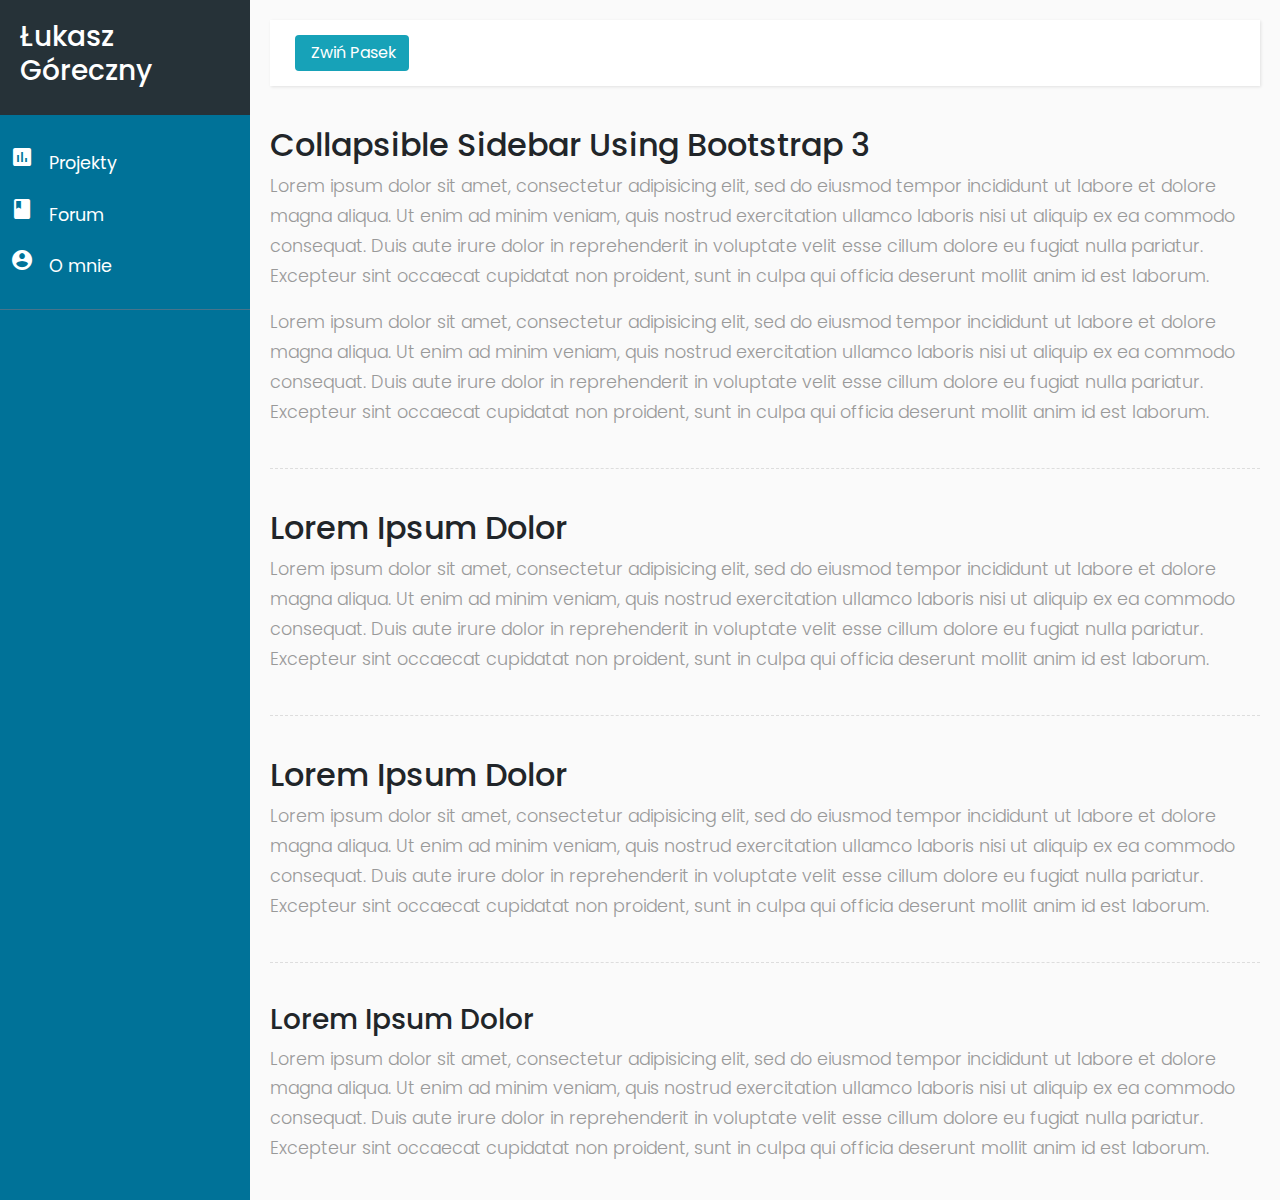
==== strona/index.html @ 9ef37af0 "Add files via upload" ====
<!DOCTYPE html>
<html>
    <head>
        <meta charset="utf-8">
        <meta name="viewport" content="width=device-width, initial-scale=1.0">
        <meta http-equiv="X-UA-Compatible" content="IE=edge">

        <title>Ktoś to czyta ??</title>

        <link rel="stylesheet" href="https://fonts.googleapis.com/icon?family=Material+Icons">
        
        <link rel="stylesheet" href="css/bootstrap.min.css">
        
        <link rel="stylesheet" href="css/custom.css">
    </head>
    <body>



        <div class="wrapper">
            <!-- Sidebar Holder -->
            <nav id="sidebar">
                <div class="sidebar-header">
                    <h3>Łukasz Góreczny</h3>
                    <strong>ŁG</strong>
                </div>

                <ul class="list-unstyled components">
                    <li>
                        <a href="#">
                            <i class="material-icons">assessment</i>
                            Projekty
                        </a>
                    </li>
                    <li>
                        <a href="#">
                            <i class="material-icons">class</i>
                            Forum
                        </a>
                    </li>
                    <li>
                        <a href="#">
                            <i class="material-icons">account_circle</i>
                            O mnie
                        </a>
                    </li>
                </ul>
            </nav>

            <!-- Page Content Holder -->
            <div id="content">

                <nav class="navbar navbar-default">
                    <div class="container-fluid">

                        <div class="navbar-header">
                            <button type="button" id="sidebarCollapse" class="btn btn-info navbar-btn">
                                <i class="glyphicon glyphicon-align-left"></i>
                                <span>Zwiń Pasek</span>
                            </button>
                        </div>
                    </div>
                </nav>

                <h2>Collapsible Sidebar Using Bootstrap 3</h2>
                <p>Lorem ipsum dolor sit amet, consectetur adipisicing elit, sed do eiusmod tempor incididunt ut labore et dolore magna aliqua. Ut enim ad minim veniam, quis nostrud exercitation ullamco laboris nisi ut aliquip ex ea commodo consequat. Duis aute irure dolor in reprehenderit in voluptate velit esse cillum dolore eu fugiat nulla pariatur. Excepteur sint occaecat cupidatat non proident, sunt in culpa qui officia deserunt mollit anim id est laborum.</p>
                <p>Lorem ipsum dolor sit amet, consectetur adipisicing elit, sed do eiusmod tempor incididunt ut labore et dolore magna aliqua. Ut enim ad minim veniam, quis nostrud exercitation ullamco laboris nisi ut aliquip ex ea commodo consequat. Duis aute irure dolor in reprehenderit in voluptate velit esse cillum dolore eu fugiat nulla pariatur. Excepteur sint occaecat cupidatat non proident, sunt in culpa qui officia deserunt mollit anim id est laborum.</p>

                <div class="line"></div>

                <h2>Lorem Ipsum Dolor</h2>
                <p>Lorem ipsum dolor sit amet, consectetur adipisicing elit, sed do eiusmod tempor incididunt ut labore et dolore magna aliqua. Ut enim ad minim veniam, quis nostrud exercitation ullamco laboris nisi ut aliquip ex ea commodo consequat. Duis aute irure dolor in reprehenderit in voluptate velit esse cillum dolore eu fugiat nulla pariatur. Excepteur sint occaecat cupidatat non proident, sunt in culpa qui officia deserunt mollit anim id est laborum.</p>

                <div class="line"></div>

                <h2>Lorem Ipsum Dolor</h2>
                <p>Lorem ipsum dolor sit amet, consectetur adipisicing elit, sed do eiusmod tempor incididunt ut labore et dolore magna aliqua. Ut enim ad minim veniam, quis nostrud exercitation ullamco laboris nisi ut aliquip ex ea commodo consequat. Duis aute irure dolor in reprehenderit in voluptate velit esse cillum dolore eu fugiat nulla pariatur. Excepteur sint occaecat cupidatat non proident, sunt in culpa qui officia deserunt mollit anim id est laborum.</p>

                <div class="line"></div>

                <h3>Lorem Ipsum Dolor</h3>
                <p>Lorem ipsum dolor sit amet, consectetur adipisicing elit, sed do eiusmod tempor incididunt ut labore et dolore magna aliqua. Ut enim ad minim veniam, quis nostrud exercitation ullamco laboris nisi ut aliquip ex ea commodo consequat. Duis aute irure dolor in reprehenderit in voluptate velit esse cillum dolore eu fugiat nulla pariatur. Excepteur sint occaecat cupidatat non proident, sunt in culpa qui officia deserunt mollit anim id est laborum.</p>
            </div>
        </div>

         <script src="https://code.jquery.com/jquery-1.12.0.min.js"></script>
         <!-- Bootstrap Js CDN -->
         <script src="https://maxcdn.bootstrapcdn.com/bootstrap/3.3.7/js/bootstrap.min.js"></script>

         <script type="text/javascript">
             $(document).ready(function () {
                 $('#sidebarCollapse').on('click', function () {
                     $('#sidebar').toggleClass('active');
                 });
             });
         </script>
    </body>
</html>
---- strona/css/custom.css ----
@import "https://fonts.googleapis.com/css?family=Poppins:300,400,500,600,700";

body {
    font-family: 'Poppins', sans-serif;
    background: #fafafa;
}

p {
    font-family: 'Poppins', sans-serif;
    font-size: 1.1em;
    font-weight: 300;
    line-height: 1.7em;
    color: #999;
}

a, a:hover, a:focus {
    color: inherit;
    text-decoration: none;
    transition: all 0.3s;
}

.navbar {
    padding: 15px 10px;
    background: #fff;
    border: none;
    border-radius: 0;
    margin-bottom: 40px;
    box-shadow: 1px 1px 3px rgba(0, 0, 0, 0.1);
}

.navbar-btn {
    box-shadow: none;
    outline: none !important;
    border: none;
}

.line {
    width: 100%;
    height: 1px;
    border-bottom: 1px dashed #ddd;
    margin: 40px 0;
}

i, span {
    display: inline-block;
}

.wrapper {
    display: flex;
    align-items: stretch;
}

#sidebar {
    min-width: 250px;
    max-width: 250px;
    background: #007298;
    color: #fff;
    transition: all 0.3s;
}

#sidebar.active {
    min-width: 80px;
    max-width: 80px;
    text-align: center;
}

#sidebar.active .sidebar-header h3, #sidebar.active .CTAs {
    display: none;
}

#sidebar.active .sidebar-header strong {
    display: block;
}

#sidebar ul li a {
    text-align: left;
}

#sidebar.active ul li a {
    padding: 20px 10px;
    text-align: center;
    font-size: 0.85em;
}

#sidebar.active ul li a i {
    margin-right:  0;
    display: block;
    font-size: 1.8em;
    margin-bottom: 5px;
}

#sidebar.active ul ul a {
    padding: 10px !important;
}

#sidebar.active a[aria-expanded="false"]::before, #sidebar.active a[aria-expanded="true"]::before {
    top: auto;
    bottom: 5px;
    right: 50%;
    -webkit-transform: translateX(50%);
    -ms-transform: translateX(50%);
    transform: translateX(50%);
}

#sidebar .sidebar-header {
    padding: 20px;
    background: #263238 !important;
}

#sidebar .sidebar-header strong {
    display: none;
    font-size: 1.8em;
}

#sidebar ul.components {
    padding: 20px 0;
    border-bottom: 1px solid #47748b;
}

#sidebar ul li a {
    padding: 10px;
    font-size: 1.1em;
    display: block;
}
#sidebar ul li a:hover {
    color: #7386D5;
    background: #fff;
}
#sidebar ul li a i {
    margin-right: 10px;
}

#sidebar ul li.active > a, a[aria-expanded="true"] {
    color: #fff;
    background: #6d7fcc;
}


a[data-toggle="collapse"] {
    position: relative;
}

a[aria-expanded="false"]::before, a[aria-expanded="true"]::before {
    content: '\e259';
    display: block;
    position: absolute;
    right: 20px;
    font-family: 'Glyphicons Halflings';
    font-size: 0.6em;
}
a[aria-expanded="true"]::before {
    content: '\e260';
}


ul ul a {
    font-size: 0.9em !important;
    padding-left: 30px !important;
    background: #6d7fcc;
}

ul.CTAs {
    padding: 20px;
}

ul.CTAs a {
    text-align: center;
    font-size: 0.9em !important;
    display: block;
    border-radius: 5px;
    margin-bottom: 5px;
}

a.download {
    background: #fff;
    color: #7386D5;
}

a.article, a.article:hover {
    background: #6d7fcc !important;
    color: #fff !important;
}

#content {
    padding: 20px;
    min-height: 100vh;
    transition: all 0.3s;
}

@media (max-width: 768px) {
    #sidebar {
        min-width: 80px;
        max-width: 80px;
        text-align: center;
        margin-left: -80px !important ;
    }
    a[aria-expanded="false"]::before, a[aria-expanded="true"]::before {
        top: auto;
        bottom: 5px;
        right: 50%;
        -webkit-transform: translateX(50%);
        -ms-transform: translateX(50%);
        transform: translateX(50%);
    }
    #sidebar.active {
        margin-left: 0 !important;
    }

    #sidebar .sidebar-header h3, #sidebar .CTAs {
        display: none;
    }

    #sidebar .sidebar-header strong {
        display: block;
    }

    #sidebar ul li a {
        padding: 20px 10px;
    }

    #sidebar ul li a span {
        font-size: 0.85em;
    }
    #sidebar ul li a i {
        margin-right:  0;
        display: block;
    }

    #sidebar ul ul a {
        padding: 10px !important;
    }

    #sidebar ul li a i {
        font-size: 1.3em;
    }
    #sidebar {
        margin-left: 0;
    }
    #sidebarCollapse span {
        display: none;
    }
}
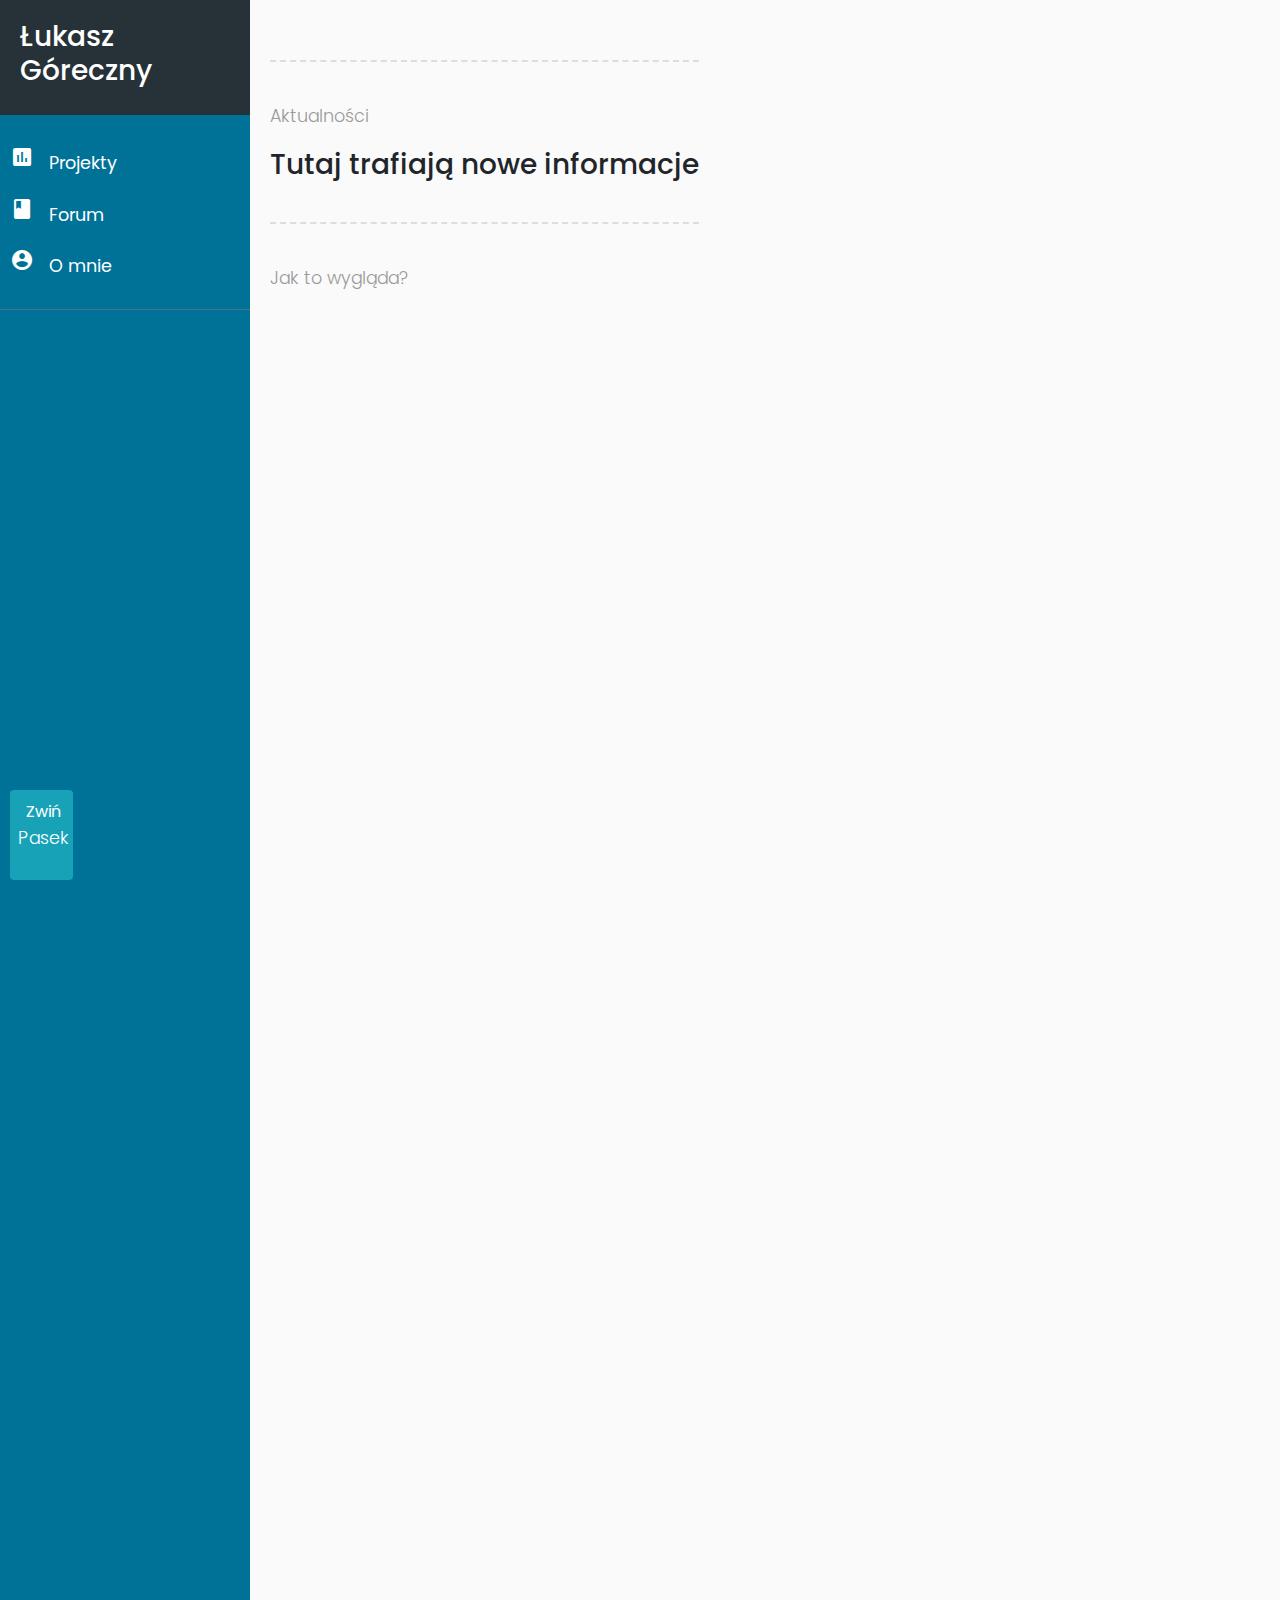
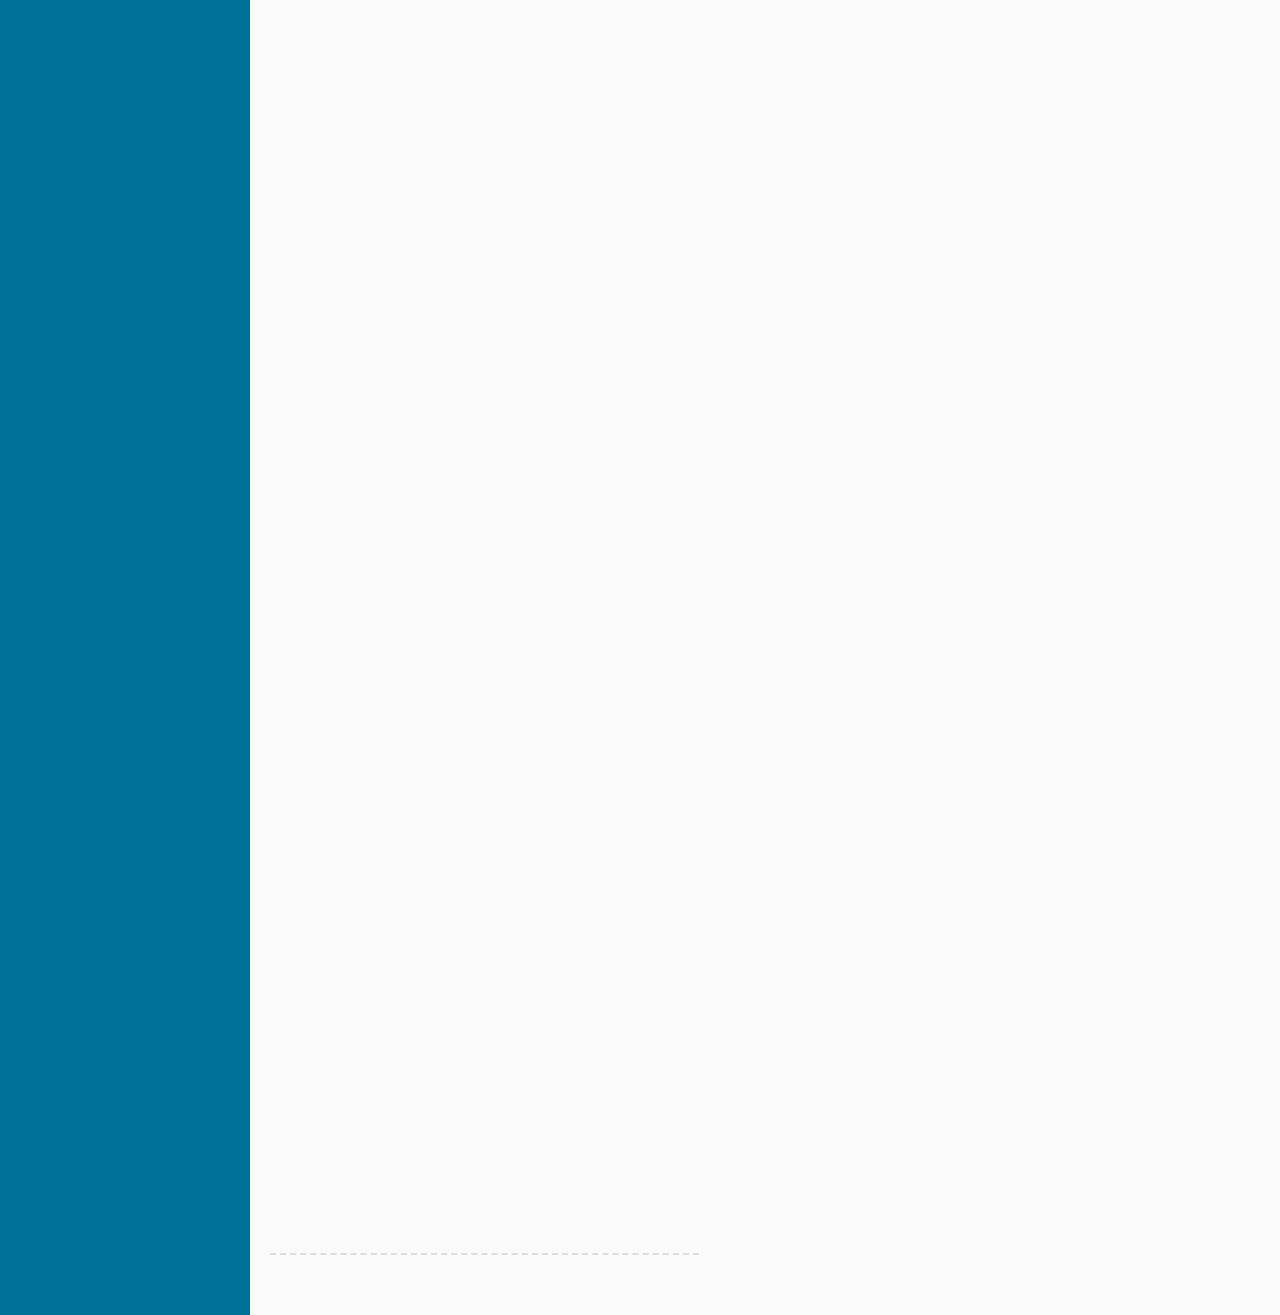
==== commit 4cfa99cc: "test2" ====
--- a/strona/index.html
+++ b/strona/index.html
@@ -46,40 +46,21 @@
                     </li>
                 </ul>
             </nav>
-
             <!-- Page Content Holder -->
             <div id="content">
 
-                <nav class="navbar navbar-default">
-                    <div class="container-fluid">
-
-                        <div class="navbar-header">
+                
                             <button type="button" id="sidebarCollapse" class="btn btn-info navbar-btn">
                                 <i class="glyphicon glyphicon-align-left"></i>
-                                <span>Zwiń Pasek</span>
+                                <span>Zwiń <p style="color:#fff"> Pasek</span>
                             </button>
-                        </div>
-                    </div>
-                </nav>
-
-                <h2>Collapsible Sidebar Using Bootstrap 3</h2>
-                <p>Lorem ipsum dolor sit amet, consectetur adipisicing elit, sed do eiusmod tempor incididunt ut labore et dolore magna aliqua. Ut enim ad minim veniam, quis nostrud exercitation ullamco laboris nisi ut aliquip ex ea commodo consequat. Duis aute irure dolor in reprehenderit in voluptate velit esse cillum dolore eu fugiat nulla pariatur. Excepteur sint occaecat cupidatat non proident, sunt in culpa qui officia deserunt mollit anim id est laborum.</p>
-                <p>Lorem ipsum dolor sit amet, consectetur adipisicing elit, sed do eiusmod tempor incididunt ut labore et dolore magna aliqua. Ut enim ad minim veniam, quis nostrud exercitation ullamco laboris nisi ut aliquip ex ea commodo consequat. Duis aute irure dolor in reprehenderit in voluptate velit esse cillum dolore eu fugiat nulla pariatur. Excepteur sint occaecat cupidatat non proident, sunt in culpa qui officia deserunt mollit anim id est laborum.</p>
 
                 <div class="line"></div>
-
-                <h2>Lorem Ipsum Dolor</h2>
-                <p>Lorem ipsum dolor sit amet, consectetur adipisicing elit, sed do eiusmod tempor incididunt ut labore et dolore magna aliqua. Ut enim ad minim veniam, quis nostrud exercitation ullamco laboris nisi ut aliquip ex ea commodo consequat. Duis aute irure dolor in reprehenderit in voluptate velit esse cillum dolore eu fugiat nulla pariatur. Excepteur sint occaecat cupidatat non proident, sunt in culpa qui officia deserunt mollit anim id est laborum.</p>
-
+                <p>Aktualności</p>
+                <h3>Tutaj trafiają nowe informacje</h3>
                 <div class="line"></div>
-
-                <h2>Lorem Ipsum Dolor</h2>
-                <p>Lorem ipsum dolor sit amet, consectetur adipisicing elit, sed do eiusmod tempor incididunt ut labore et dolore magna aliqua. Ut enim ad minim veniam, quis nostrud exercitation ullamco laboris nisi ut aliquip ex ea commodo consequat. Duis aute irure dolor in reprehenderit in voluptate velit esse cillum dolore eu fugiat nulla pariatur. Excepteur sint occaecat cupidatat non proident, sunt in culpa qui officia deserunt mollit anim id est laborum.</p>
-
-                <div class="line"></div>
-
-                <h3>Lorem Ipsum Dolor</h3>
-                <p>Lorem ipsum dolor sit amet, consectetur adipisicing elit, sed do eiusmod tempor incididunt ut labore et dolore magna aliqua. Ut enim ad minim veniam, quis nostrud exercitation ullamco laboris nisi ut aliquip ex ea commodo consequat. Duis aute irure dolor in reprehenderit in voluptate velit esse cillum dolore eu fugiat nulla pariatur. Excepteur sint occaecat cupidatat non proident, sunt in culpa qui officia deserunt mollit anim id est laborum.</p>
+                <p>Jak to wygląda?</p>
+                <div class="line" style="padding: 20px 20px 2500px"></div>
             </div>
         </div>
 
--- a/strona/css/custom.css
+++ b/strona/css/custom.css
@@ -13,7 +13,9 @@
     line-height: 1.7em;
     color: #999;
 }
-
+#pasek{
+    position: fixed;
+}
 a, a:hover, a:focus {
     color: inherit;
     text-decoration: none;
@@ -33,12 +35,17 @@
     box-shadow: none;
     outline: none !important;
     border: none;
+    bottom: 20px;
+    left:10px;
+    position: fixed;
+    z-index: 99;
+    padding:10px 4px;
 }
 
 .line {
     width: 100%;
     height: 1px;
-    border-bottom: 1px dashed #ddd;
+    border-bottom: 2px dashed #ddd;
     margin: 40px 0;
 }
 
@@ -63,6 +70,7 @@
     min-width: 80px;
     max-width: 80px;
     text-align: center;
+
 }
 
 #sidebar.active .sidebar-header h3, #sidebar.active .CTAs {
@@ -138,13 +146,13 @@
 
 
 a[data-toggle="collapse"] {
-    position: relative;
+    position: fixed;
 }
 
 a[aria-expanded="false"]::before, a[aria-expanded="true"]::before {
     content: '\e259';
     display: block;
-    position: absolute;
+    position: fixed;
     right: 20px;
     font-family: 'Glyphicons Halflings';
     font-size: 0.6em;
@@ -172,11 +180,6 @@
     margin-bottom: 5px;
 }
 
-a.download {
-    background: #fff;
-    color: #7386D5;
-}
-
 a.article, a.article:hover {
     background: #6d7fcc !important;
     color: #fff !important;
@@ -186,6 +189,7 @@
     padding: 20px;
     min-height: 100vh;
     transition: all 0.3s;
+    
 }
 
 @media (max-width: 768px) {
@@ -238,6 +242,6 @@
         margin-left: 0;
     }
     #sidebarCollapse span {
-        display: none;
-    }
-}
+        display: block;
+    }
+}
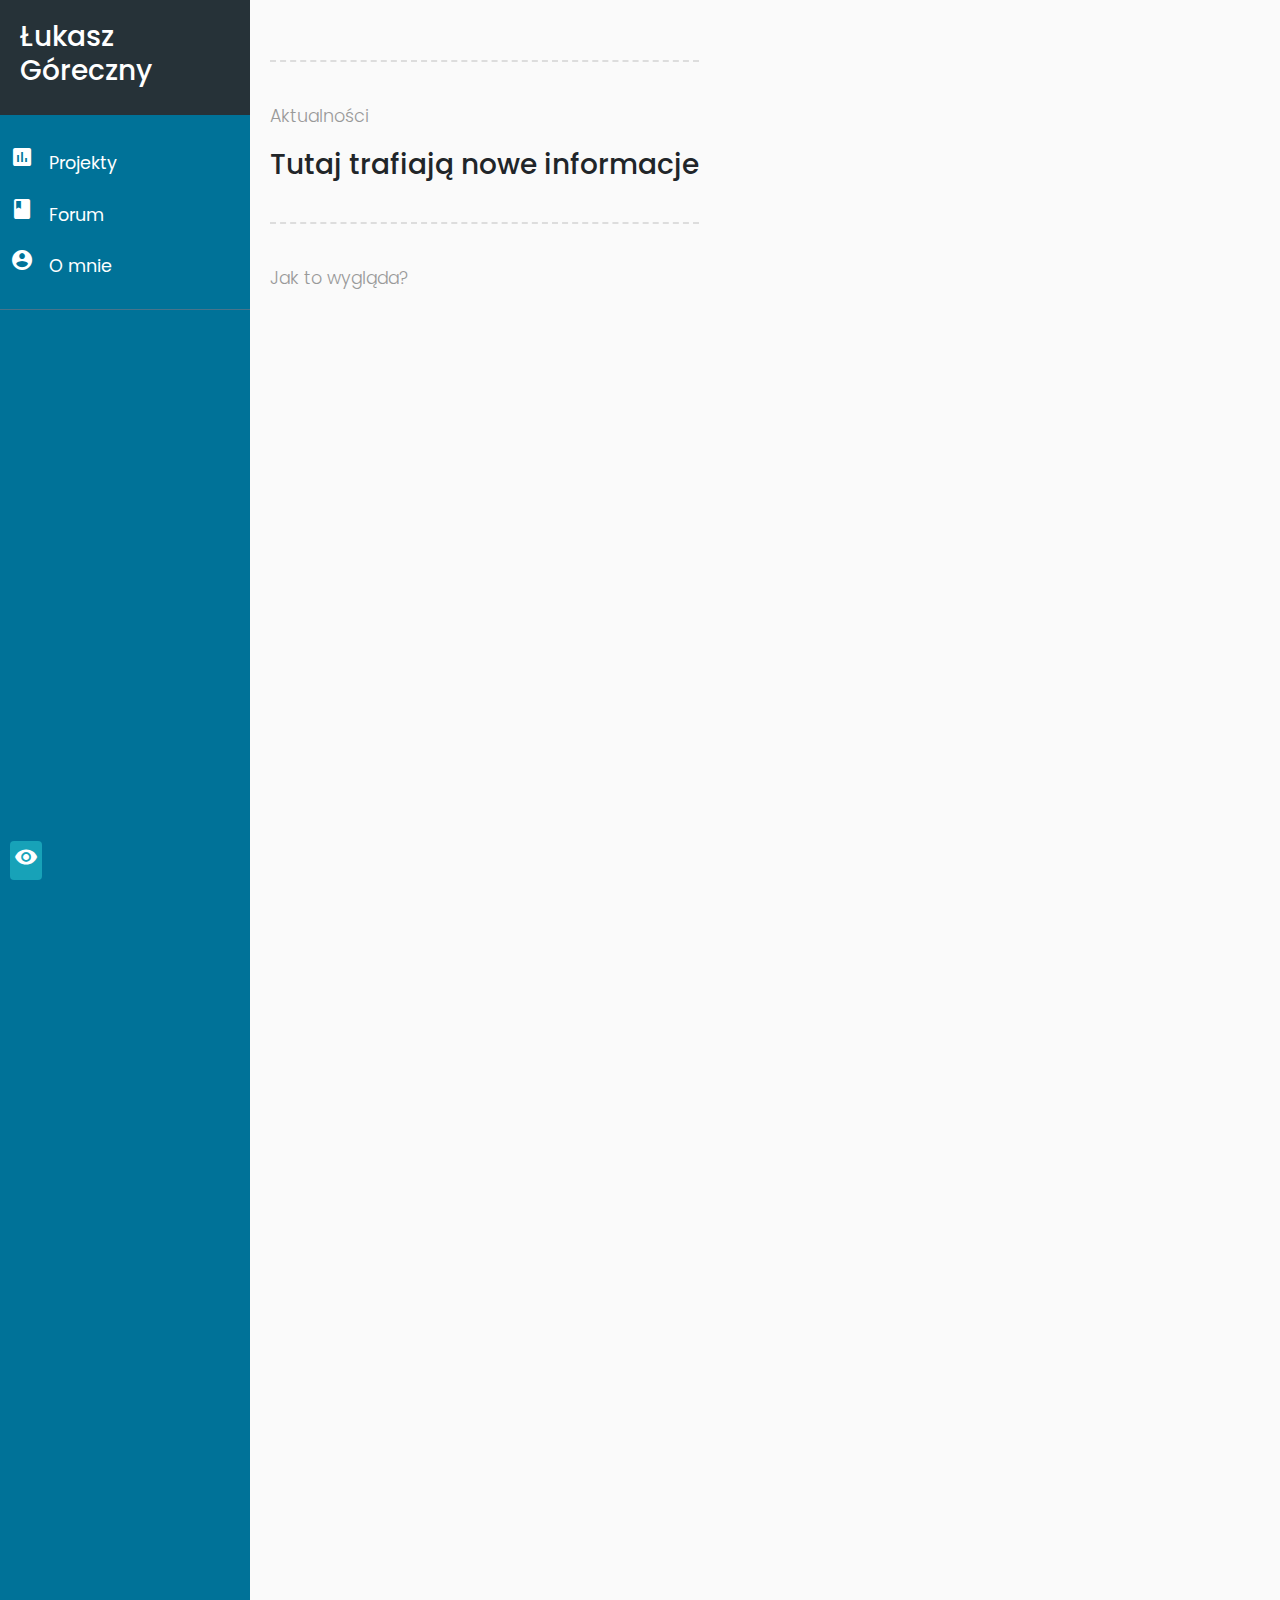
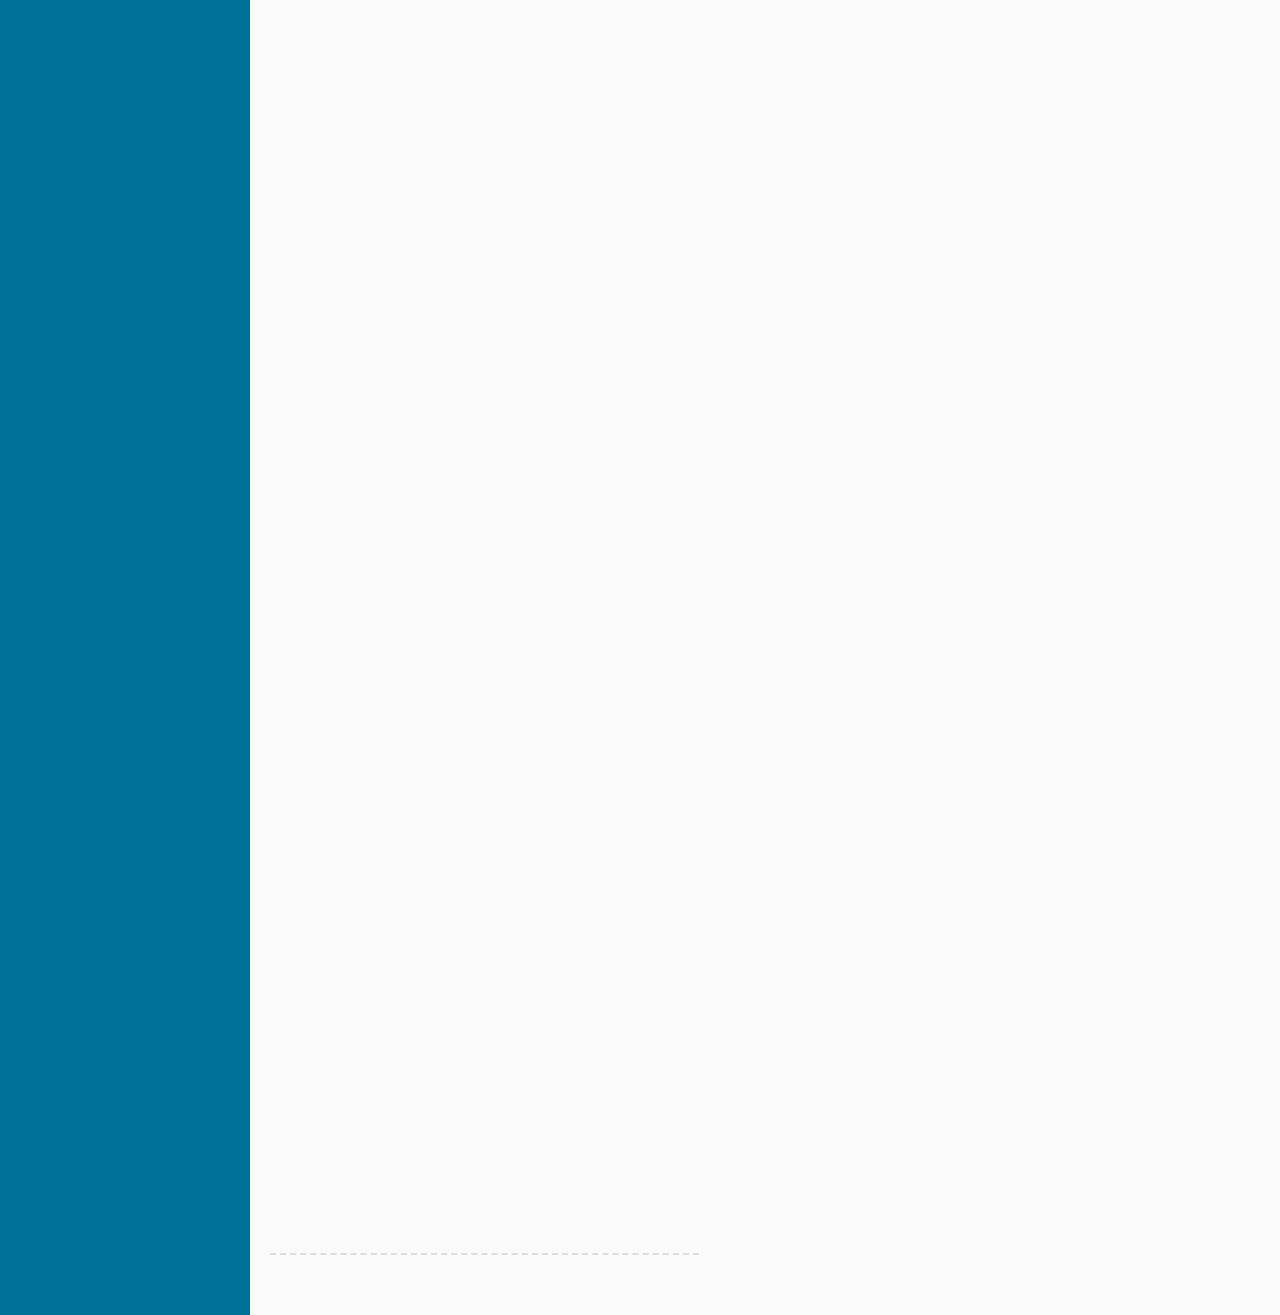
==== commit c50a64cb: "edycja przycisku chowania sidebaru" ====
--- a/strona/index.html
+++ b/strona/index.html
@@ -5,7 +5,7 @@
         <meta name="viewport" content="width=device-width, initial-scale=1.0">
         <meta http-equiv="X-UA-Compatible" content="IE=edge">
 
-        <title>Ktoś to czyta ??</title>
+        <title>Ktoś to czyta ???</title>
 
         <link rel="stylesheet" href="https://fonts.googleapis.com/icon?family=Material+Icons">
         
@@ -51,8 +51,7 @@
 
                 
                             <button type="button" id="sidebarCollapse" class="btn btn-info navbar-btn">
-                                <i class="glyphicon glyphicon-align-left"></i>
-                                <span>Zwiń <p style="color:#fff"> Pasek</span>
+                                <i class="glyphicon glyphicon-align-left material-icons">visibility</i>
                             </button>
 
                 <div class="line"></div>
--- a/strona/css/custom.css
+++ b/strona/css/custom.css
@@ -39,7 +39,7 @@
     left:10px;
     position: fixed;
     z-index: 99;
-    padding:10px 4px;
+    padding:4px 4px;
 }
 
 .line {
